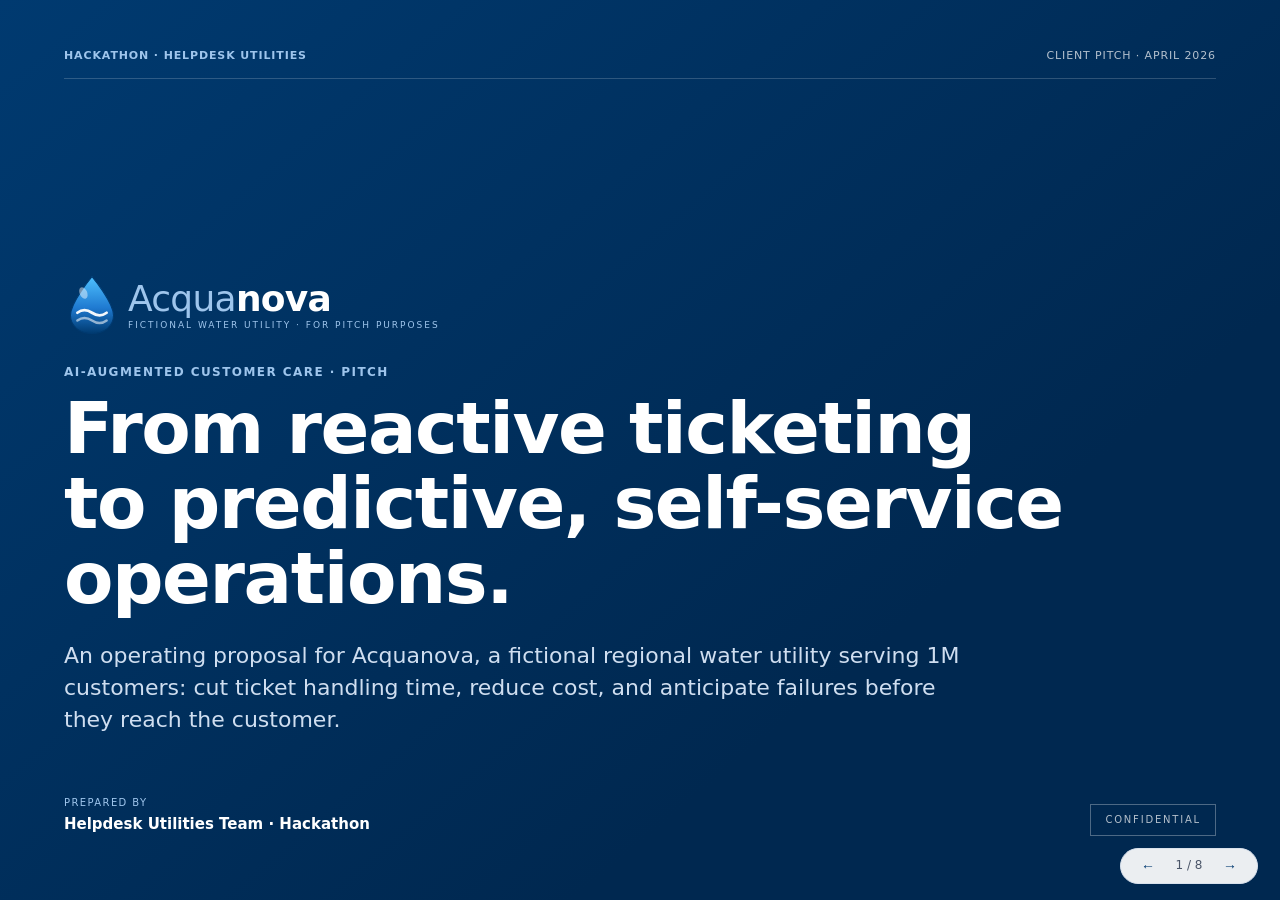
==== pitch.html @ ad04d00c "Add client pitch deck (pitch.html) 8-slide HTML pitch for the AI-augmented customer-care solution. S" ====
<!doctype html>
<html lang="en">
<head>
<meta charset="utf-8" />
<meta name="viewport" content="width=device-width, initial-scale=1" />
<title>AI-Augmented Customer Care · Pitch</title>
<style>
  :root {
    --ink: #0e1a2b;
    --ink-soft: #4a5568;
    --paper: #ffffff;
    --paper-soft: #f5f8fb;
    --rule: #d8e1ec;
    --primary: #003a70;
    --accent: #1f7ad1;
    --accent-soft: #e8f1f8;
    --good: #1a7a4c;
    --good-soft: #e8f5ee;
    --warn: #b8761a;
    --bad: #b03030;
    --bad-soft: #fbecea;
  }

  * { box-sizing: border-box; }

  html, body {
    margin: 0;
    padding: 0;
    background: var(--paper-soft);
    color: var(--ink);
    font-family: "Inter", "Helvetica Neue", "Segoe UI", system-ui, sans-serif;
    font-size: 15px;
    line-height: 1.45;
    -webkit-font-smoothing: antialiased;
    width: 100vw;
    height: 100vh;
    overflow: hidden;
  }

  .deck {
    width: 100vw;
    height: 100vh;
    overflow: hidden;
    position: relative;
  }

  .slide {
    position: absolute;
    inset: 0;
    width: 100vw;
    height: 100vh;
    background: var(--paper);
    padding: 48px 64px 64px;
    display: none;
    flex-direction: column;
    overflow: hidden;
  }
  .slide.active { display: flex; }

  /* Header strip */
  .slide-header {
    display: flex;
    justify-content: space-between;
    align-items: center;
    font-size: 11px;
    letter-spacing: 0.08em;
    text-transform: uppercase;
    color: var(--ink-soft);
    padding-bottom: 14px;
    border-bottom: 1px solid var(--rule);
    margin-bottom: 28px;
    flex-shrink: 0;
    gap: 18px;
  }
  .slide-header .brand {
    font-weight: 600;
    color: var(--primary);
  }
  .slide-header .meta {
    color: var(--ink-soft);
  }
  .slide-header .project-tag {
    font-size: 10px;
    letter-spacing: 0.14em;
    color: var(--accent);
    font-weight: 600;
    text-transform: uppercase;
    flex: 1;
    text-align: center;
  }

  /* Acquanova brand logo (fictional client) */
  .alm-logo {
    display: inline-flex;
    align-items: center;
    gap: 8px;
    text-transform: none;
    letter-spacing: 0;
    line-height: 1;
    white-space: nowrap;
  }
  .alm-mark {
    width: 22px;
    height: 24px;
    flex-shrink: 0;
  }
  .alm-text {
    font-size: 14px;
    font-weight: 700;
    letter-spacing: -0.01em;
    line-height: 1;
  }
  .alm-text .alm-1 {
    color: var(--accent);
    font-weight: 500;
  }
  .alm-text .alm-2 {
    color: var(--primary);
    font-weight: 700;
  }
  .alm-logo.lg .alm-mark { width: 56px; height: 62px; }
  .alm-logo.lg .alm-text { font-size: 36px; letter-spacing: -0.02em; }
  .alm-logo.invert .alm-text .alm-1 { color: #9ec5ec; }
  .alm-logo.invert .alm-text .alm-2 { color: white; }
  .alm-tagline {
    display: block;
    font-size: 9px;
    letter-spacing: 0.22em;
    text-transform: uppercase;
    color: var(--ink-soft);
    font-weight: 500;
    margin-top: 4px;
  }
  .alm-logo.invert .alm-tagline { color: #9ec5ec; }

  /* Typography */
  h1.title-xl {
    font-size: 64px;
    line-height: 1.05;
    margin: 0 0 18px 0;
    color: var(--primary);
    font-weight: 700;
    letter-spacing: -0.015em;
  }
  h2.section {
    font-size: 28px;
    line-height: 1.2;
    margin: 0 0 22px 0;
    color: var(--primary);
    font-weight: 600;
    letter-spacing: -0.005em;
  }
  .eyebrow {
    font-size: 12px;
    letter-spacing: 0.12em;
    text-transform: uppercase;
    color: var(--accent);
    font-weight: 600;
    margin-bottom: 10px;
  }
  .lede {
    font-size: 19px;
    line-height: 1.4;
    color: var(--ink);
    max-width: 1000px;
    font-weight: 400;
  }
  .quiet { color: var(--ink-soft); }
  .strong { font-weight: 600; }

  /* Cover slide */
  .cover {
    background: linear-gradient(140deg, #003a70 0%, #002850 70%);
    color: white;
    justify-content: space-between;
  }
  .cover .slide-header { border-color: rgba(255,255,255,0.18); color: rgba(255,255,255,0.7); }
  .cover .slide-header .brand { color: #9ec5ec; }
  .cover h1 {
    color: white;
    font-size: 72px;
    line-height: 1.04;
    font-weight: 700;
    letter-spacing: -0.02em;
    margin: 0 0 24px 0;
    max-width: 1100px;
  }
  .cover .subtitle {
    font-size: 22px;
    color: #cfdef0;
    max-width: 900px;
    margin-bottom: 60px;
    font-weight: 300;
  }
  .cover-bottom {
    display: flex;
    justify-content: space-between;
    align-items: flex-end;
    color: rgba(255,255,255,0.7);
    font-size: 13px;
  }
  .cover-bottom .stamp {
    border: 1px solid rgba(255,255,255,0.3);
    padding: 8px 14px;
    letter-spacing: 0.18em;
    text-transform: uppercase;
    font-size: 10px;
  }

  /* 3-column layout */
  .grid-3 {
    display: grid;
    grid-template-columns: 1fr 1fr 1fr;
    gap: 24px;
  }
  .force-card {
    border: 1px solid var(--rule);
    border-radius: 6px;
    padding: 20px 20px;
    background: var(--paper);
  }
  .force-card .icon {
    width: 32px;
    height: 32px;
    border-radius: 8px;
    background: var(--accent-soft);
    color: var(--primary);
    display: flex;
    align-items: center;
    justify-content: center;
    font-weight: 700;
    font-size: 16px;
    margin-bottom: 12px;
  }
  .force-card h3 {
    font-size: 16px;
    margin: 0 0 6px 0;
    color: var(--primary);
  }
  .force-card p {
    font-size: 13px;
    color: var(--ink-soft);
    margin: 0;
    line-height: 1.5;
  }

  /* Pareto bars */
  .pareto {
    display: flex;
    flex-direction: column;
    gap: 6px;
  }
  .bar-row {
    display: grid;
    grid-template-columns: 260px 1fr 50px;
    gap: 12px;
    align-items: center;
    font-size: 12.5px;
  }
  .bar-row .label { color: var(--ink); }
  .bar-row .bar-track {
    height: 12px;
    background: var(--accent-soft);
    border-radius: 2px;
    overflow: hidden;
  }
  .bar-row .bar-fill {
    height: 100%;
    background: var(--accent);
    border-radius: 2px;
  }
  .bar-row .pct { text-align: right; color: var(--ink-soft); font-variant-numeric: tabular-nums; }

  .closer {
    margin-top: auto;
    padding-top: 18px;
    border-top: 2px solid var(--accent);
    font-size: 17px;
    color: var(--ink);
    font-style: italic;
  }

  /* Architecture diagram */
  .process-flow {
    width: 100%;
    flex: 1;
    display: flex;
    align-items: center;
    justify-content: center;
    margin: 8px 0 18px;
  }
  .process-flow svg {
    width: 100%;
    height: auto;
    max-height: 460px;
  }

  .legend-strip {
    display: grid;
    grid-template-columns: 1fr 1fr 1fr;
    gap: 16px;
    margin-bottom: 14px;
  }
  .legend-strip .lg {
    border-left: 3px solid var(--accent);
    padding: 6px 14px;
    background: var(--paper-soft);
    border-radius: 0 4px 4px 0;
  }
  .legend-strip .lg .step {
    font-size: 10px;
    letter-spacing: 0.14em;
    text-transform: uppercase;
    color: var(--accent);
    font-weight: 700;
  }
  .legend-strip .lg .name {
    font-size: 14px;
    color: var(--primary);
    font-weight: 600;
  }
  .legend-strip .lg .desc {
    font-size: 11.5px;
    color: var(--ink-soft);
    margin-top: 2px;
    line-height: 1.4;
  }

  .arch-banner {
    margin-top: 20px;
    padding: 14px 22px;
    background: var(--primary);
    color: white;
    border-radius: 6px;
    font-size: 14px;
    display: flex;
    align-items: center;
    gap: 12px;
  }
  .arch-banner .dot {
    width: 8px; height: 8px; border-radius: 50%;
    background: #4ec1ff;
    flex-shrink: 0;
  }

  /* Claude branding */
  .claude-mark {
    width: 22px;
    height: 22px;
    flex-shrink: 0;
    color: #cc785c;
  }
  .claude-header {
    display: inline-flex;
    align-items: center;
    gap: 9px;
    background: rgba(204, 120, 92, 0.10);
    border: 1px solid rgba(204, 120, 92, 0.35);
    padding: 7px 14px 7px 10px;
    border-radius: 100px;
    margin-bottom: 14px;
  }
  .claude-header.invert {
    background: rgba(204, 120, 92, 0.18);
    border-color: rgba(204, 120, 92, 0.55);
  }
  .claude-header .claude-name {
    font-size: 12.5px;
    font-weight: 700;
    letter-spacing: 0;
    text-transform: none;
    color: #2a1d18;
    line-height: 1;
  }
  .claude-header.invert .claude-name { color: #ffe5d8; }
  .claude-header .sep {
    width: 1px;
    height: 12px;
    background: rgba(204, 120, 92, 0.4);
  }
  .claude-header .role {
    font-size: 10px;
    letter-spacing: 0.14em;
    text-transform: uppercase;
    color: #cc785c;
    font-weight: 700;
  }

  /* ============ SLIDE 4 — BUILD & RUNTIME ============ */
  .build-hero {
    display: flex;
    align-items: center;
    justify-content: space-between;
    background: linear-gradient(140deg, #003a70 0%, #1f7ad1 100%);
    border-radius: 8px;
    padding: 18px 28px;
    color: white;
    margin-bottom: 16px;
    box-shadow: 0 6px 18px rgba(0, 58, 112, 0.15);
  }
  .build-hero .stat {
    display: flex;
    align-items: baseline;
    gap: 14px;
  }
  .build-hero .stat .num {
    font-size: 38px;
    font-weight: 700;
    color: white;
    letter-spacing: -0.02em;
    line-height: 1;
  }
  .build-hero .stat .desc {
    font-size: 14px;
    color: #cfdef0;
    line-height: 1.4;
    max-width: 380px;
  }
  .build-hero .pill {
    border: 1px solid rgba(255,255,255,0.35);
    border-radius: 100px;
    padding: 8px 16px;
    font-size: 11px;
    letter-spacing: 0.14em;
    text-transform: uppercase;
    color: #cfdef0;
    font-weight: 600;
  }

  .build-cols {
    display: grid;
    grid-template-columns: 1fr 1fr;
    gap: 18px;
    flex: 1;
  }
  .build-col {
    border: 1px solid var(--rule);
    border-radius: 8px;
    padding: 22px 24px;
    background: var(--paper);
    display: flex;
    flex-direction: column;
  }
  .build-col.dev {
    background: var(--accent-soft);
    border-color: var(--accent);
  }
  .build-col.runtime {
    background: var(--primary);
    border-color: var(--primary);
    color: white;
  }
  .build-col .col-eyebrow {
    font-size: 10px;
    letter-spacing: 0.14em;
    text-transform: uppercase;
    color: var(--accent);
    font-weight: 700;
    margin-bottom: 4px;
  }
  .build-col.runtime .col-eyebrow { color: #9ec5ec; }
  .build-col h3 {
    font-size: 22px;
    margin: 0 0 4px 0;
    color: var(--primary);
    line-height: 1.2;
  }
  .build-col.runtime h3 { color: white; }
  .build-col .sub {
    font-size: 13px;
    color: var(--ink-soft);
    margin-bottom: 16px;
    font-style: italic;
  }
  .build-col.runtime .sub { color: #9ec5ec; }
  /* Graphical feature list */
  .feature-list {
    display: flex;
    flex-direction: column;
    gap: 10px;
    margin-bottom: 14px;
  }
  .feature-row {
    display: grid;
    grid-template-columns: 36px 1fr;
    gap: 12px;
    align-items: flex-start;
    padding: 10px 12px;
    background: rgba(255,255,255,0.65);
    border-radius: 6px;
    border: 1px solid var(--rule);
    transition: transform 0.15s ease;
  }
  .build-col.runtime .feature-row {
    background: rgba(255,255,255,0.06);
    border-color: rgba(255,255,255,0.12);
  }
  .feat-num {
    width: 28px;
    height: 28px;
    border-radius: 6px;
    background: var(--accent);
    color: white;
    display: flex;
    align-items: center;
    justify-content: center;
    font-size: 11px;
    font-weight: 700;
    font-variant-numeric: tabular-nums;
    flex-shrink: 0;
    letter-spacing: 0;
  }
  .build-col.runtime .feat-num {
    background: rgba(78, 193, 255, 0.25);
    color: #ffffff;
    border: 1px solid rgba(78, 193, 255, 0.55);
  }
  .build-col.dev .feat-num.claude {
    background: #cc785c;
  }
  .feat-content { display: flex; flex-direction: column; gap: 2px; }
  .feat-title {
    font-size: 13px;
    font-weight: 700;
    color: var(--primary);
    line-height: 1.3;
  }
  .build-col.runtime .feat-title { color: white; }
  .feat-desc {
    font-size: 11.5px;
    color: var(--ink-soft);
    line-height: 1.45;
  }
  .build-col.runtime .feat-desc { color: #cfdef0; }

  .build-col .stamp-row {
    margin-top: auto;
    padding-top: 14px;
    border-top: 1px solid var(--rule);
    display: flex;
    flex-wrap: wrap;
    gap: 6px;
  }
  .build-col.runtime .stamp-row { border-top-color: rgba(255,255,255,0.2); }
  .build-col .chip {
    font-size: 10.5px;
    letter-spacing: 0.04em;
    background: white;
    border: 1px solid var(--rule);
    color: var(--primary);
    padding: 4px 10px;
    border-radius: 100px;
    font-weight: 600;
  }
  .build-col.runtime .chip {
    background: rgba(255,255,255,0.12);
    border-color: rgba(255,255,255,0.25);
    color: white;
  }

  /* ============ SLIDE 5 — TIME COMPARE (NEW VISUAL) ============ */
  .ticket-quote {
    background: var(--accent-soft);
    border-left: 3px solid var(--accent);
    padding: 12px 16px;
    border-radius: 0 4px 4px 0;
    font-size: 13px;
    color: var(--ink);
    margin-bottom: 18px;
    font-style: italic;
  }
  .ticket-quote .src {
    display: block;
    margin-top: 4px;
    font-style: normal;
    font-size: 10px;
    color: var(--ink-soft);
    letter-spacing: 0.06em;
    text-transform: uppercase;
  }

  .time-hero {
    display: grid;
    grid-template-columns: 1fr 280px;
    gap: 36px;
    align-items: center;
    flex: 1;
  }

  .time-bars {
    display: flex;
    flex-direction: column;
    gap: 22px;
  }

  .time-row {
    display: flex;
    flex-direction: column;
    gap: 8px;
  }
  .time-row .row-head {
    display: flex;
    justify-content: space-between;
    align-items: baseline;
  }
  .time-row .label {
    font-size: 12px;
    letter-spacing: 0.14em;
    text-transform: uppercase;
    font-weight: 700;
  }
  .time-row.before .label { color: var(--bad); }
  .time-row.after .label { color: var(--good); }
  .time-row .duration {
    font-size: 32px;
    font-weight: 700;
    font-variant-numeric: tabular-nums;
    color: var(--ink);
    letter-spacing: -0.01em;
  }
  .time-row.before .duration { color: var(--bad); }
  .time-row.after .duration { color: var(--good); }
  .time-row .duration .unit {
    font-size: 18px;
    color: var(--ink-soft);
    font-weight: 500;
  }

  .time-bar {
    height: 28px;
    border-radius: 4px;
    position: relative;
    background: var(--paper-soft);
    border: 1px solid var(--rule);
    overflow: hidden;
  }
  .time-bar .fill {
    height: 100%;
    border-radius: 3px;
    display: flex;
    align-items: center;
    padding: 0 12px;
    font-size: 11px;
    color: white;
    font-weight: 600;
    letter-spacing: 0.06em;
    text-transform: uppercase;
  }
  .time-row.before .time-bar .fill {
    background: linear-gradient(90deg, #c44747 0%, #a13838 100%);
    width: 100%;
  }
  .time-row.after .time-bar .fill {
    background: linear-gradient(90deg, #2a8f5c 0%, #1a7a4c 100%);
    width: 0.7%;
    min-width: 8px;
  }

  .time-detail {
    font-size: 12.5px;
    color: var(--ink-soft);
    line-height: 1.5;
  }
  .time-detail .channel {
    color: var(--primary);
    font-weight: 600;
    margin-right: 6px;
  }

  .saving-callout {
    background: linear-gradient(140deg, #003a70 0%, #1f7ad1 100%);
    color: white;
    border-radius: 8px;
    padding: 32px 28px;
    text-align: center;
    box-shadow: 0 8px 24px rgba(0, 58, 112, 0.18);
  }
  .saving-callout .label {
    font-size: 11px;
    letter-spacing: 0.14em;
    text-transform: uppercase;
    color: #9ec5ec;
    margin-bottom: 12px;
    font-weight: 600;
  }
  .saving-callout .pct {
    font-size: 84px;
    line-height: 1;
    font-weight: 700;
    letter-spacing: -0.03em;
    margin-bottom: 4px;
  }
  .saving-callout .desc {
    font-size: 15px;
    color: #cfdef0;
    margin: 14px 0 0 0;
    line-height: 1.45;
  }
  .saving-callout .strong-line {
    display: block;
    margin-top: 8px;
    font-weight: 600;
    color: white;
    font-size: 16px;
  }

  .complex-note {
    margin-top: 18px;
    background: var(--paper-soft);
    border: 1px solid var(--rule);
    border-radius: 6px;
    padding: 12px 18px;
    font-size: 13px;
    color: var(--ink);
  }
  .complex-note strong { color: var(--primary); }

  /* Impact table */
  .kpi-table {
    width: 100%;
    border-collapse: collapse;
    font-size: 14px;
    margin-bottom: 18px;
  }
  .kpi-table th, .kpi-table td {
    padding: 11px 16px;
    text-align: left;
    border-bottom: 1px solid var(--rule);
  }
  .kpi-table th {
    font-size: 11px;
    text-transform: uppercase;
    letter-spacing: 0.1em;
    color: var(--ink-soft);
    font-weight: 600;
    background: var(--paper-soft);
  }
  .kpi-table td.num { font-variant-numeric: tabular-nums; text-align: right; }
  .kpi-table tr.total td {
    background: var(--accent-soft);
    font-weight: 700;
    color: var(--primary);
    border-top: 2px solid var(--accent);
    border-bottom: none;
    font-size: 15px;
  }
  .delta-good { color: var(--good); font-weight: 600; }

  .scenarios {
    display: grid;
    grid-template-columns: 1fr 1fr 1fr;
    gap: 14px;
  }
  .scen-card {
    border: 1px solid var(--rule);
    border-radius: 6px;
    padding: 16px 18px;
    background: var(--paper);
  }
  .scen-card.central {
    border-color: var(--accent);
    border-width: 2px;
    background: var(--accent-soft);
  }
  .scen-card .label {
    font-size: 10px;
    letter-spacing: 0.12em;
    text-transform: uppercase;
    color: var(--ink-soft);
    margin-bottom: 4px;
  }
  .scen-card.central .label { color: var(--accent); font-weight: 700; }
  .scen-card .amount {
    font-size: 24px;
    font-weight: 700;
    color: var(--primary);
    font-variant-numeric: tabular-nums;
  }
  .scen-card .detail {
    font-size: 11.5px;
    color: var(--ink-soft);
    margin-top: 4px;
    line-height: 1.4;
  }

  .footnote {
    font-size: 11px;
    color: var(--ink-soft);
    line-height: 1.5;
    margin-top: 14px;
  }

  /* Roadmap */
  .roadmap {
    display: grid;
    grid-template-columns: repeat(4, 1fr);
    gap: 0;
    margin-bottom: 22px;
    border: 1px solid var(--rule);
    border-radius: 6px;
    overflow: hidden;
  }
  .phase {
    padding: 18px 18px;
    border-right: 1px solid var(--rule);
    background: var(--paper);
    position: relative;
  }
  .phase:last-child { border-right: none; }
  .phase .num {
    width: 26px; height: 26px;
    border-radius: 50%;
    background: var(--primary);
    color: white;
    display: flex;
    align-items: center;
    justify-content: center;
    font-weight: 700;
    font-size: 12px;
    margin-bottom: 10px;
  }
  .phase h4 {
    margin: 0 0 4px 0;
    font-size: 14px;
    color: var(--primary);
  }
  .phase .dur {
    font-size: 10px;
    color: var(--accent);
    font-weight: 600;
    letter-spacing: 0.06em;
    text-transform: uppercase;
    margin-bottom: 8px;
  }
  .phase p {
    margin: 0;
    font-size: 12px;
    color: var(--ink-soft);
    line-height: 1.5;
  }
  .phase.gate::after {
    content: "GO / NO-GO";
    position: absolute;
    top: 18px; right: -1px;
    background: var(--warn);
    color: white;
    font-size: 8px;
    font-weight: 700;
    letter-spacing: 0.1em;
    padding: 3px 7px;
    border-radius: 0 0 0 4px;
  }

  .risks {
    display: grid;
    grid-template-columns: repeat(4, 1fr);
    gap: 12px;
  }
  .risk {
    border-left: 3px solid var(--accent);
    padding: 10px 14px;
    background: var(--paper-soft);
    border-radius: 0 4px 4px 0;
  }
  .risk h4 {
    margin: 0 0 4px 0;
    font-size: 12px;
    color: var(--primary);
    text-transform: uppercase;
    letter-spacing: 0.06em;
  }
  .risk p {
    margin: 0;
    font-size: 12px;
    color: var(--ink-soft);
    line-height: 1.45;
  }

  /* Final ask */
  .ask-grid {
    display: grid;
    grid-template-columns: 1fr 1fr 1fr;
    gap: 20px;
    flex: 1;
  }
  .ask-card {
    border: 1px solid var(--rule);
    border-radius: 8px;
    padding: 24px;
    background: var(--paper);
    display: flex;
    flex-direction: column;
  }
  .ask-card.cta {
    background: var(--primary);
    color: white;
    border: none;
  }
  .ask-card .label {
    font-size: 10px;
    letter-spacing: 0.14em;
    text-transform: uppercase;
    color: var(--accent);
    font-weight: 700;
    margin-bottom: 10px;
  }
  .ask-card.cta .label { color: #9ec5ec; }
  .ask-card h3 {
    font-size: 19px;
    margin: 0 0 14px 0;
    color: var(--primary);
    line-height: 1.25;
  }
  .ask-card.cta h3 { color: white; }
  .ask-card ul {
    margin: 0;
    padding-left: 18px;
    font-size: 13px;
    color: var(--ink-soft);
    line-height: 1.6;
  }
  .ask-card.cta ul { color: #cfdef0; }
  .ask-card .footer-line {
    margin-top: auto;
    padding-top: 14px;
    font-size: 12px;
    color: var(--ink-soft);
  }
  .ask-card.cta .footer-line { color: #9ec5ec; border-top: 1px solid rgba(255,255,255,0.2); }

  /* Navigation */
  .nav {
    position: fixed;
    bottom: 16px;
    right: 22px;
    display: flex;
    gap: 8px;
    align-items: center;
    background: rgba(255,255,255,0.92);
    border: 1px solid var(--rule);
    border-radius: 100px;
    padding: 5px 12px;
    font-size: 12px;
    color: var(--ink-soft);
    z-index: 50;
    backdrop-filter: blur(8px);
  }
  .nav button {
    border: none;
    background: transparent;
    cursor: pointer;
    padding: 4px 8px;
    color: var(--primary);
    font-size: 14px;
    font-weight: 600;
  }
  .nav button:hover { color: var(--accent); }
  .nav .pos {
    font-variant-numeric: tabular-nums;
    min-width: 36px;
    text-align: center;
  }

  /* ============ RESPONSIVE ============ */
  @media (max-width: 1200px) {
    .slide { padding: 36px 48px 56px; }
    h1.title-xl { font-size: 56px; }
    .cover h1 { font-size: 60px; }
    .cover .subtitle { font-size: 20px; margin-bottom: 40px; }
    h2.section { font-size: 24px; }
    .lede { font-size: 17px; }
    .saving-callout .pct { font-size: 64px; }
    .alm-logo.lg .alm-mark { width: 48px; height: 54px; }
    .alm-logo.lg .alm-text { font-size: 28px; }
  }

  @media (max-width: 1024px) {
    html, body { height: auto; min-height: 100vh; overflow-y: auto; overflow-x: hidden; }
    .deck { height: auto; min-height: 100vh; overflow: visible; }
    .slide {
      position: relative;
      inset: auto;
      height: auto;
      min-height: 100vh;
      display: none;
      page-break-after: always;
    }
    .slide.active { display: flex; }
    .slide-header { font-size: 10px; gap: 10px; flex-wrap: wrap; }
    .slide-header .project-tag { flex: 1 0 100%; text-align: left; order: 3; padding-top: 4px; }
    .build-cols { grid-template-columns: 1fr; gap: 14px; }
    .grid-3 { grid-template-columns: 1fr 1fr; }
    .ask-grid { grid-template-columns: 1fr 1fr; }
    .roadmap { grid-template-columns: 1fr 1fr; }
    .risks { grid-template-columns: 1fr 1fr; }
    .arch-banner { flex-direction: row; }
    .time-hero { grid-template-columns: 1fr; gap: 20px; }
    .saving-callout { padding: 22px 20px; }
    .saving-callout .pct { font-size: 56px; }
    .ba-grid { grid-template-columns: 1fr; }
    .build-hero { flex-direction: column; align-items: flex-start; gap: 12px; }
    .scenarios { grid-template-columns: 1fr; gap: 10px; }
    .nav { bottom: 12px; right: 12px; padding: 4px 10px; }
  }

  @media (max-width: 720px) {
    .slide { padding: 24px 20px 40px; }
    body { font-size: 14px; }
    h1.title-xl { font-size: 38px; }
    .cover h1 { font-size: 40px; line-height: 1.08; }
    .cover .subtitle { font-size: 17px; }
    h2.section { font-size: 20px; line-height: 1.25; }
    .lede { font-size: 15px; }
    .grid-3 { grid-template-columns: 1fr; }
    .ask-grid { grid-template-columns: 1fr; }
    .roadmap { grid-template-columns: 1fr; }
    .risks { grid-template-columns: 1fr; }
    .kpi-table { font-size: 12px; }
    .kpi-table th, .kpi-table td { padding: 8px 10px; }
    .build-cols { grid-template-columns: 1fr; }
    .stamp-row { gap: 5px; }
    .chip { font-size: 9.5px; padding: 3px 8px; }
    .alm-logo.lg .alm-mark { width: 40px; height: 44px; }
    .alm-logo.lg .alm-text { font-size: 22px; }
    .alm-tagline { font-size: 8px; }
    .saving-callout .pct { font-size: 44px; }
    .pareto .bar-row { grid-template-columns: 1fr; gap: 4px; font-size: 11.5px; }
    .pareto .bar-row .pct { text-align: left; }
    .footnote, .quiet { font-size: 10.5px; }
    .closer { font-size: 14px; }
    .slide-header { font-size: 9.5px; padding-bottom: 10px; margin-bottom: 18px; }
    .slide-header .project-tag { font-size: 9px; }
    .nav { bottom: 8px; right: 8px; padding: 3px 8px; font-size: 11px; }
    .nav button { padding: 3px 6px; font-size: 12px; }
  }

  /* Print */
  @media print {
    @page { size: 1280px 800px; margin: 0; }
    html, body { background: white; height: auto; overflow: visible; }
    .deck { height: auto; overflow: visible; }
    .slide {
      display: flex !important;
      position: relative;
      page-break-after: always;
      width: 1280px;
      height: 800px;
    }
    .nav { display: none; }
  }
</style>
</head>
<body>

<!-- Acquanova fictional brand mark (referenced via <use href="#alm-drop"/>) -->
<svg width="0" height="0" style="position:absolute" aria-hidden="true">
  <defs>
    <linearGradient id="almGrad" x1="0" y1="0" x2="0" y2="1">
      <stop offset="0%" stop-color="#4ec1ff"/>
      <stop offset="55%" stop-color="#1f7ad1"/>
      <stop offset="100%" stop-color="#003a70"/>
    </linearGradient>
  </defs>
  <symbol id="claude-mark" viewBox="0 0 32 32">
    <path d="M 16 1 C 16 9, 23 16, 31 16 C 23 16, 16 23, 16 31 C 16 23, 9 16, 1 16 C 9 16, 16 9, 16 1 Z"
          fill="#cc785c"/>
  </symbol>
  <symbol id="alm-drop" viewBox="0 0 32 36">
    <path d="M16 1.5 C 16 1.5, 3.5 16.5, 3.5 24 C 3.5 30.5, 9 34.5, 16 34.5 C 23 34.5, 28.5 30.5, 28.5 24 C 28.5 16.5, 16 1.5, 16 1.5 Z"
          fill="url(#almGrad)" stroke="#003a70" stroke-width="0.6"/>
    <!-- inner waves -->
    <path d="M 7.5 22.5 Q 11.5 19.5, 16 22.5 T 24.5 22.5"
          fill="none" stroke="#ffffff" stroke-width="1.6" stroke-linecap="round" opacity="0.95"/>
    <path d="M 7.5 27 Q 11.5 24, 16 27 T 24.5 27"
          fill="none" stroke="#ffffff" stroke-width="1.4" stroke-linecap="round" opacity="0.55"/>
    <!-- highlight -->
    <ellipse cx="11" cy="11" rx="2.2" ry="3.5" fill="#ffffff" opacity="0.45" transform="rotate(-25 11 11)"/>
  </symbol>
</svg>

<div class="deck" id="deck">

  <!-- =================== SLIDE 1 — COVER =================== -->
  <section class="slide cover active" data-slide="1">
    <div class="slide-header">
      <span class="brand">Hackathon · Helpdesk Utilities</span>
      <span>Client Pitch · April 2026</span>
    </div>

    <div style="margin-top: auto;">
      <div class="alm-logo lg invert" style="margin-bottom: 28px;">
        <svg class="alm-mark"><use href="#alm-drop"/></svg>
        <span class="alm-text">
          <span class="alm-1">Acqua</span><span class="alm-2">nova</span>
          <span class="alm-tagline">Fictional water utility · for pitch purposes</span>
        </span>
      </div>
      <div class="eyebrow" style="color: #9ec5ec;">AI-Augmented Customer Care · Pitch</div>
      <h1>From reactive ticketing<br/>to predictive, self-service operations.</h1>
      <p class="subtitle">
        An operating proposal for Acquanova, a fictional regional water utility serving 1M customers:
        cut ticket handling time, reduce cost, and anticipate failures before they reach the customer.
      </p>
    </div>

    <div class="cover-bottom">
      <div>
        <div style="font-size:10px; letter-spacing:0.14em; text-transform:uppercase; color:#9ec5ec; margin-bottom:4px;">Prepared by</div>
        <div style="font-size:15px; color:white; font-weight:600;">Helpdesk Utilities Team · Hackathon</div>
      </div>
      <div class="stamp">Confidential</div>
    </div>
  </section>

  <!-- =================== SLIDE 2 — WHY NOW =================== -->
  <section class="slide" data-slide="2">
    <div class="slide-header">
      <span class="brand"><span class="alm-logo"><svg class="alm-mark"><use href="#alm-drop"/></svg><span class="alm-text"><span class="alm-1">Acqua</span><span class="alm-2">nova</span></span></span></span><span class="project-tag">AI-Augmented Customer Care</span>
      <span>02 · Why now</span>
    </div>

    <div class="eyebrow">The context</div>
    <h2 class="section">One million customers, regulated SLAs, rising cost.<br/>Your ticketing system is the bottleneck.</h2>

    <div class="grid-3">
      <div class="force-card">
        <div class="icon">V</div>
        <h3>Volume</h3>
        <p>~150,000 contacts per year across complaints, billing inquiries, provider switches and meter readings. Growing as digital channels expand.</p>
      </div>
      <div class="force-card">
        <div class="icon">R</div>
        <h3>Regulation</h3>
        <p>ARERA RQTI sets strict deadlines for complaint handling. Missed SLAs trigger automatic indemnities and fines.</p>
      </div>
      <div class="force-card">
        <div class="icon">€</div>
        <h3>Cost</h3>
        <p>Every euro of operating cost ends up in the tariff or the public deficit. Limited margin for inefficiency, but mandatory to chase it.</p>
      </div>
    </div>

    <div style="margin-top: 28px;">
      <div class="eyebrow">Top complaint categories — 1,000 historical tickets</div>
      <div class="pareto">
        <div class="bar-row">
          <div class="label">Provider switch — errors</div>
          <div class="bar-track"><div class="bar-fill" style="width: 100%;"></div></div>
          <div class="pct">12.4%</div>
        </div>
        <div class="bar-row">
          <div class="label">Wrong amount — overcharge</div>
          <div class="bar-track"><div class="bar-fill" style="width: 96.8%;"></div></div>
          <div class="pct">12.0%</div>
        </div>
        <div class="bar-row">
          <div class="label">Account transfer — errors</div>
          <div class="bar-track"><div class="bar-fill" style="width: 87.9%;"></div></div>
          <div class="pct">10.9%</div>
        </div>
        <div class="bar-row">
          <div class="label">Meter reading errors</div>
          <div class="bar-track"><div class="bar-fill" style="width: 62.9%;"></div></div>
          <div class="pct">7.8%</div>
        </div>
        <div class="bar-row">
          <div class="label">Invoice sent to wrong address</div>
          <div class="bar-track"><div class="bar-fill" style="width: 60.5%;"></div></div>
          <div class="pct">7.5%</div>
        </div>
      </div>
      <div class="quiet" style="font-size:12px; margin-top:8px;">Top 5 categories ≈ 51% of tickets · 14 categories cover the entire backlog.</div>
    </div>

    <div class="closer">
      Today every ticket is handled as if it were the first. It shouldn't be.
    </div>
  </section>

  <!-- =================== SLIDE 3 — SOLUTION =================== -->
  <section class="slide" data-slide="3">
    <div class="slide-header">
      <span class="brand"><span class="alm-logo"><svg class="alm-mark"><use href="#alm-drop"/></svg><span class="alm-text"><span class="alm-1">Acqua</span><span class="alm-2">nova</span></span></span></span><span class="project-tag">AI-Augmented Customer Care</span>
      <span>03 · The solution</span>
    </div>

    <div class="eyebrow">The architecture</div>
    <h2 class="section">Two agentic layers and a predictive brain.<br/>One knowledge base, three points of value.</h2>

    <div class="process-flow">
      <svg viewBox="0 0 1180 280" xmlns="http://www.w3.org/2000/svg" role="img" aria-label="Process diagram">
        <defs>
          <marker id="arrG" viewBox="0 0 10 10" refX="9" refY="5" markerWidth="7" markerHeight="7" orient="auto-start-reverse">
            <path d="M 0 0 L 10 5 L 0 10 z" fill="#4a5568"/>
          </marker>
          <marker id="arrB" viewBox="0 0 10 10" refX="9" refY="5" markerWidth="7" markerHeight="7" orient="auto-start-reverse">
            <path d="M 0 0 L 10 5 L 0 10 z" fill="#1f7ad1"/>
          </marker>
          <marker id="arrGr" viewBox="0 0 10 10" refX="9" refY="5" markerWidth="7" markerHeight="7" orient="auto-start-reverse">
            <path d="M 0 0 L 10 5 L 0 10 z" fill="#1a7a4c"/>
          </marker>
        </defs>

        <!-- Customer -->
        <g>
          <rect x="20" y="100" width="110" height="56" rx="6" fill="#ffffff" stroke="#d8e1ec" stroke-width="1.5"/>
          <circle cx="48" cy="128" r="9" fill="none" stroke="#003a70" stroke-width="1.6"/>
          <path d="M 36 144 Q 48 134 60 144" fill="none" stroke="#003a70" stroke-width="1.6"/>
          <text x="105" y="125" text-anchor="end" fill="#0e1a2b" font-size="13" font-weight="600" font-family="Inter, sans-serif">Customer</text>
          <text x="105" y="142" text-anchor="end" fill="#4a5568" font-size="10" font-family="Inter, sans-serif">1M base</text>
        </g>
        <line x1="132" y1="128" x2="162" y2="128" stroke="#4a5568" stroke-width="1.5" marker-end="url(#arrG)"/>

        <!-- Channels -->
        <g>
          <rect x="165" y="100" width="150" height="56" rx="6" fill="#ffffff" stroke="#d8e1ec" stroke-width="1.5"/>
          <text x="240" y="118" text-anchor="middle" fill="#1f7ad1" font-size="9" letter-spacing="2" font-weight="700" font-family="Inter, sans-serif">CHANNELS</text>
          <text x="240" y="138" text-anchor="middle" fill="#0e1a2b" font-size="11" font-weight="500" font-family="Inter, sans-serif">Web · App · Phone</text>
          <text x="240" y="151" text-anchor="middle" fill="#4a5568" font-size="10" font-family="Inter, sans-serif">WhatsApp · Email</text>
        </g>
        <line x1="317" y1="128" x2="347" y2="128" stroke="#4a5568" stroke-width="1.5" marker-end="url(#arrG)"/>

        <!-- AI Bot -->
        <g>
          <rect x="350" y="84" width="150" height="88" rx="8" fill="#003a70" stroke="#003a70"/>
          <text x="425" y="108" text-anchor="middle" fill="#9ec5ec" font-size="9" letter-spacing="2" font-weight="700" font-family="Inter, sans-serif">LAYER 1</text>
          <text x="425" y="134" text-anchor="middle" fill="#ffffff" font-size="18" font-weight="700" font-family="Inter, sans-serif">AI Chatbot</text>
          <text x="425" y="156" text-anchor="middle" fill="#cfdef0" font-size="11" font-family="Inter, sans-serif">classify · retrieve · resolve</text>
        </g>

        <!-- Top branch: resolved -->
        <path d="M 502 100 L 530 100 L 530 50 L 580 50" fill="none" stroke="#1a7a4c" stroke-width="1.8" marker-end="url(#arrGr)"/>
        <g>
          <rect x="582" y="28" width="220" height="44" rx="22" fill="#e8f5ee" stroke="#1a7a4c" stroke-width="1.8"/>
          <text x="610" y="56" fill="#1a7a4c" font-size="16" font-weight="700" font-family="Inter, sans-serif">✓</text>
          <text x="630" y="56" fill="#1a7a4c" font-size="13" font-weight="700" font-family="Inter, sans-serif">RESOLVED · ~30% of cases</text>
        </g>

        <!-- Bottom branch: to operator -->
        <path d="M 502 156 L 530 156 L 530 200 L 562 200" fill="none" stroke="#1f7ad1" stroke-width="1.8" marker-end="url(#arrB)"/>
        <text x="540" y="183" fill="#4a5568" font-size="10" font-style="italic" font-family="Inter, sans-serif">~70% need human</text>

        <!-- Operator + Co-pilot -->
        <g>
          <rect x="565" y="172" width="240" height="56" rx="8" fill="#e8f1f8" stroke="#1f7ad1" stroke-width="2"/>
          <text x="685" y="190" text-anchor="middle" fill="#1f7ad1" font-size="9" letter-spacing="2" font-weight="700" font-family="Inter, sans-serif">LAYER 2</text>
          <text x="685" y="210" text-anchor="middle" fill="#003a70" font-size="15" font-weight="700" font-family="Inter, sans-serif">Operator + Co-pilot</text>
          <text x="685" y="223" text-anchor="middle" fill="#4a5568" font-size="10" font-family="Inter, sans-serif">human-in-the-loop, AI assisted</text>
        </g>

        <!-- Arrow Operator → Back-office -->
        <line x1="807" y1="200" x2="838" y2="200" stroke="#4a5568" stroke-width="1.5" marker-end="url(#arrG)"/>

        <!-- Back-office -->
        <g>
          <rect x="840" y="172" width="140" height="56" rx="6" fill="#ffffff" stroke="#d8e1ec" stroke-width="1.5"/>
          <text x="910" y="195" text-anchor="middle" fill="#1f7ad1" font-size="9" letter-spacing="2" font-weight="700" font-family="Inter, sans-serif">EXECUTION</text>
          <text x="910" y="213" text-anchor="middle" fill="#0e1a2b" font-size="13" font-weight="600" font-family="Inter, sans-serif">Back-office systems</text>
        </g>

        <!-- Predictive Engine -->
        <g>
          <rect x="1000" y="84" width="160" height="88" rx="8" fill="#1f7ad1" stroke="#1f7ad1"/>
          <text x="1080" y="108" text-anchor="middle" fill="#cfdef0" font-size="9" letter-spacing="2" font-weight="700" font-family="Inter, sans-serif">LAYER 3</text>
          <text x="1080" y="134" text-anchor="middle" fill="#ffffff" font-size="16" font-weight="700" font-family="Inter, sans-serif">Predictive Engine</text>
          <text x="1080" y="156" text-anchor="middle" fill="#cfdef0" font-size="10" font-family="Inter, sans-serif">forecasts · root causes</text>
        </g>

        <!-- Knowledge Base bar -->
        <g>
          <rect x="20" y="240" width="1140" height="32" rx="4" fill="#003a70"/>
          <text x="40" y="261" fill="#9ec5ec" font-size="10" letter-spacing="2" font-weight="700" font-family="Inter, sans-serif">KNOWLEDGE BASE</text>
          <text x="200" y="261" fill="#ffffff" font-size="12" font-family="Inter, sans-serif">Every closed ticket trains the system. Knowledge stays the client's asset.</text>
        </g>

        <!-- Dashed feedback lines from KB to Bot, Operator, Predictive Engine -->
        <line x1="425" y1="240" x2="425" y2="172" stroke="#1f7ad1" stroke-dasharray="3,3" stroke-width="1.4" marker-end="url(#arrB)"/>
        <line x1="685" y1="240" x2="685" y2="228" stroke="#1f7ad1" stroke-dasharray="3,3" stroke-width="1.4" marker-end="url(#arrB)"/>
        <line x1="1080" y1="240" x2="1080" y2="172" stroke="#1f7ad1" stroke-dasharray="3,3" stroke-width="1.4" marker-end="url(#arrB)"/>

        <!-- Predictive output (informs upstream process) -->
        <path d="M 1000 110 L 980 110 L 980 50 L 810 50" fill="none" stroke="#1f7ad1" stroke-dasharray="3,3" stroke-width="1.4" marker-end="url(#arrB)"/>
        <text x="900" y="42" text-anchor="middle" fill="#1f7ad1" font-size="9" font-style="italic" font-family="Inter, sans-serif">prevention insights</text>
      </svg>
    </div>

    <div class="arch-banner">
      <span class="dot"></span>
      <span><strong>One knowledge base feeds all three layers.</strong> Every closed ticket trains the system. The accumulated knowledge stays your asset, not the vendor's.</span>
    </div>
  </section>

  <!-- =================== SLIDE 4 — BUILD & RUNTIME =================== -->
  <section class="slide" data-slide="4">
    <div class="slide-header">
      <span class="brand"><span class="alm-logo"><svg class="alm-mark"><use href="#alm-drop"/></svg><span class="alm-text"><span class="alm-1">Acqua</span><span class="alm-2">nova</span></span></span></span><span class="project-tag">AI-Augmented Customer Care</span>
      <span>04 · How we built it</span>
    </div>

    <div class="eyebrow">Agentic dev meets agentic runtime</div>
    <h2 class="section">Same model family on both sides of the table.<br/>Faster to build · safer to operate.</h2>

    <div class="build-hero">
      <div class="stat">
        <span class="num">&lt; 1 day</span>
        <span class="desc">From blank repo to working MVP: backend, database, 3 specialist agents, 20 tools, frontend, eval harness, and this deck. Built by 2 people on 2 PCs.</span>
      </div>
      <div class="pill">Hackathon · 1 sprint</div>
    </div>

    <div class="build-cols">

      <div class="build-col dev">
        <div class="col-eyebrow">How we built it · from the team README</div>
        <div class="claude-header">
          <svg class="claude-mark"><use href="#claude-mark"/></svg>
          <span class="claude-name">Claude Code</span>
          <span class="sep"></span>
          <span class="role">Dev Partner</span>
        </div>
        <h3>How Claude Code accelerated the work.</h3>

        <div class="feature-list">
          <div class="feature-row">
            <div class="feat-num claude">01</div>
            <div class="feat-content">
              <div class="feat-title">Generated the entire scaffold</div>
              <div class="feat-desc">FastAPI, SQLite schema, seed data — produced from a single design discussion</div>
            </div>
          </div>
          <div class="feature-row">
            <div class="feat-num claude">02</div>
            <div class="feat-content">
              <div class="feat-title">Spawned subagents in parallel</div>
              <div class="feat-desc">Frontend, eval set, presentation shipped concurrently — avoiding merge collisions on a 2-PC repo</div>
            </div>
          </div>
          <div class="feature-row">
            <div class="feat-num claude">03</div>
            <div class="feat-content">
              <div class="feat-title">Researched the Claude Agent SDK</div>
              <div class="feat-desc">Python API: imports, tool / permission / structured-output patterns → working coordinator + specialist loop</div>
            </div>
          </div>
          <div class="feature-row">
            <div class="feat-num claude">04</div>
            <div class="feat-content">
              <div class="feat-title">Drafted the adversarial eval cases</div>
              <div class="feat-desc">Prompt injection, false confidence, role-play, override — without manual brainstorming</div>
            </div>
          </div>
        </div>

        <div class="stamp-row">
          <span class="chip">Python 3.11+</span>
          <span class="chip">FastAPI</span>
          <span class="chip">SQLite</span>
          <span class="chip">Vanilla JS</span>
          <span class="chip" style="background:#cc785c;color:#fff;border-color:#cc785c;">Claude Code · 2 PCs</span>
        </div>
      </div>

      <div class="build-col runtime">
        <div class="col-eyebrow">What runs in production</div>
        <div class="claude-header invert">
          <svg class="claude-mark"><use href="#claude-mark"/></svg>
          <span class="claude-name">Claude Agent SDK</span>
          <span class="sep"></span>
          <span class="role">Runtime</span>
        </div>
        <h3>Coordinator + specialists, governed by code.</h3>

        <div class="feature-list">
          <div class="feature-row">
            <div class="feat-num">01</div>
            <div class="feat-content">
              <div class="feat-title">1 Coordinator agent</div>
              <div class="feat-desc">Claude Sonnet 4.6 — classifies, routes, validates, escalates</div>
            </div>
          </div>
          <div class="feature-row">
            <div class="feat-num">02</div>
            <div class="feat-content">
              <div class="feat-title">3 Specialist subagents</div>
              <div class="feat-desc">Billing · Switching · Chatbot — narrow context, 4–5 dedicated tools each</div>
            </div>
          </div>
          <div class="feature-row">
            <div class="feat-num">03</div>
            <div class="feat-content">
              <div class="feat-title">20 MCP tools on SQLite</div>
              <div class="feat-desc">Every action audit-logged for ARERA / GDPR compliance</div>
            </div>
          </div>
          <div class="feature-row">
            <div class="feat-num">04</div>
            <div class="feat-content">
              <div class="feat-title">Permission callback</div>
              <div class="feat-desc">HITL on €&gt;500, vulnerable customer, low confidence, adversarial signals</div>
            </div>
          </div>
          <div class="feature-row">
            <div class="feat-num">05</div>
            <div class="feat-content">
              <div class="feat-title">Provider-agnostic</div>
              <div class="feat-desc">Anthropic API or AWS Bedrock — same code, swap with one env var</div>
            </div>
          </div>
        </div>

        <div class="stamp-row">
          <span class="chip">Sonnet 4.6</span>
          <span class="chip">MCP tools</span>
          <span class="chip">Bedrock-ready</span>
          <span class="chip">100% adversarial pass</span>
        </div>
      </div>

    </div>
  </section>

  <!-- =================== SLIDE 5 — TIME COMPARE (REDESIGNED) =================== -->
  <section class="slide" data-slide="5">
    <div class="slide-header">
      <span class="brand"><span class="alm-logo"><svg class="alm-mark"><use href="#alm-drop"/></svg><span class="alm-text"><span class="alm-1">Acqua</span><span class="alm-2">nova</span></span></span></span><span class="project-tag">AI-Augmented Customer Care</span>
      <span>05 · A real ticket</span>
    </div>

    <div class="eyebrow">Case CMP-00001 · Payment not registered</div>
    <h2 class="section">Same ticket. Same customer. 22 minutes vs 90 seconds.</h2>

    <div class="ticket-quote">
      "I paid at the post office on 2023-12-06 with receipt number REF-5667265.
      Three weeks later I received a disconnection warning. Please apply my payment immediately."
      <span class="src">Verbatim from hydric_complaints_backlog.json — payment_not_registered</span>
    </div>

    <div class="time-hero">
      <div class="time-bars">

        <div class="time-row before">
          <div class="row-head">
            <span class="label">Today · manual end-to-end</span>
            <span class="duration">22<span class="unit"> min</span> + <span style="color: var(--bad);">2</span><span class="unit"> days</span></span>
          </div>
          <div class="time-bar">
            <div class="fill">22 min agent · 2 days customer wait</div>
          </div>
          <div class="time-detail">
            <span class="channel">Phone →</span> 8 min IVR &nbsp;·&nbsp; operator opens 3 systems &nbsp;·&nbsp; manual payment lookup &nbsp;·&nbsp; ticket queued to back-office &nbsp;·&nbsp; disconnection cancelled 2 days later
          </div>
        </div>

        <div class="time-row after">
          <div class="row-head">
            <span class="label">Tomorrow · conversational resolution</span>
            <span class="duration">90<span class="unit"> seconds</span></span>
          </div>
          <div class="time-bar">
            <div class="fill">90s</div>
          </div>
          <div class="time-detail">
            <span class="channel">Chatbot →</span> bot retrieves payment by REF-5667265 &nbsp;·&nbsp; applies it &nbsp;·&nbsp; cancels disconnection &nbsp;·&nbsp; pushes confirmation &nbsp;·&nbsp; full audit log written
          </div>
        </div>

      </div>

      <div class="saving-callout">
        <div class="label">Time saved per ticket</div>
        <div class="pct">−93%</div>
        <div class="desc">
          From <span class="strong" style="color:white;">22 min</span> of agent work
          to <span class="strong" style="color:white;">zero</span>.
          <span class="strong-line">Customer waits 90 seconds, not 2 days.</span>
        </div>
      </div>
    </div>

    <div class="complex-note">
      <strong>Complex cases</strong> — when the bot can't close the ticket, it triages and pre-fills the case for the operator. Average resolution time on complex tickets drops from <strong>18 min to 6 min</strong>.
    </div>
  </section>

  <!-- =================== SLIDE 6 — IMPACT =================== -->
  <section class="slide" data-slide="6">
    <div class="slide-header">
      <span class="brand"><span class="alm-logo"><svg class="alm-mark"><use href="#alm-drop"/></svg><span class="alm-text"><span class="alm-1">Acqua</span><span class="alm-2">nova</span></span></span></span><span class="project-tag">AI-Augmented Customer Care</span>
      <span>06 · Impact &amp; business case</span>
    </div>

    <div class="eyebrow">Business case · grounded in measured eval data</div>
    <h2 class="section">€175k direct opex saving / year. Payback under 12 months.</h2>

    <table class="kpi-table">
      <thead>
        <tr>
          <th>Indicator</th>
          <th class="num">Today</th>
          <th class="num">With agent</th>
          <th class="num">Δ</th>
        </tr>
      </thead>
      <tbody>
        <tr>
          <td>Annual ticket volume</td>
          <td class="num">100,000</td>
          <td class="num">100,000</td>
          <td class="num quiet">same</td>
        </tr>
        <tr>
          <td>Auto-resolution rate</td>
          <td class="num">0%</td>
          <td class="num">42.5%</td>
          <td class="num delta-good">measured</td>
        </tr>
        <tr>
          <td>Average handle time</td>
          <td class="num">8.0 min</td>
          <td class="num">2.5 min</td>
          <td class="num delta-good">−69%</td>
        </tr>
        <tr>
          <td>Cost per ticket (fully loaded)</td>
          <td class="num">€ 3.33</td>
          <td class="num">€ 1.58</td>
          <td class="num delta-good">−€ 1.76</td>
        </tr>
        <tr>
          <td>CSAT (1–5)</td>
          <td class="num">3.45</td>
          <td class="num">4.2</td>
          <td class="num delta-good">+0.8</td>
        </tr>
        <tr class="total">
          <td>Direct opex saving / year</td>
          <td class="num">—</td>
          <td class="num">€ 175,500</td>
          <td class="num">central case</td>
        </tr>
      </tbody>
    </table>

    <div class="scenarios">
      <div class="scen-card">
        <div class="label">Conservative</div>
        <div class="amount">€ 120k/yr</div>
        <div class="detail">Auto-resolution 30% · AHT −50% · direct opex only</div>
      </div>
      <div class="scen-card central">
        <div class="label">Central ★ measured</div>
        <div class="amount">€ 175k/yr</div>
        <div class="detail">Auto-resolution 42.5% · AHT −69% · eval harness numbers</div>
      </div>
      <div class="scen-card">
        <div class="label">With second-order</div>
        <div class="amount">€ 280k/yr</div>
        <div class="detail">+ predictive prevention · ARERA penalty avoidance · retention from CSAT lift</div>
      </div>
    </div>

    <div class="footnote">
      Baseline: 100k tickets/yr (≈10% of 1M customers, conservative for Italian water sector). Human cost €3.33/ticket = 8 min × €25/h fully loaded.
      Agent cost €1.58/ticket = mix of auto-resolved (€0 marginal) and pre-triaged escalations. Numbers measured by the eval harness on synthetic dataset of 1,000 complaints; will be re-baselined in week 1 of the pilot on real data.
    </div>
  </section>

  <!-- =================== SLIDE 7 — ROADMAP & RISKS =================== -->
  <section class="slide" data-slide="7">
    <div class="slide-header">
      <span class="brand"><span class="alm-logo"><svg class="alm-mark"><use href="#alm-drop"/></svg><span class="alm-text"><span class="alm-1">Acqua</span><span class="alm-2">nova</span></span></span></span><span class="project-tag">AI-Augmented Customer Care</span>
      <span>07 · Roadmap &amp; risks</span>
    </div>

    <div class="eyebrow">6 months · 4 phases · 1 mid-point go/no-go</div>
    <h2 class="section">Pragmatic roadmap. Visible value from month 3.</h2>

    <div class="roadmap">
      <div class="phase">
        <div class="num">1</div>
        <div class="dur">Weeks 1–4</div>
        <h4>Discover</h4>
        <p>Real baseline on metrics, top-5 categories, data access, business case re-baselined on actual numbers.</p>
      </div>
      <div class="phase gate">
        <div class="num">2</div>
        <div class="dur">Weeks 5–12</div>
        <h4>Co-pilot pilot</h4>
        <p>Co-pilot on 2 categories with 8 operators. Measure AHT, response quality, operator adoption.</p>
      </div>
      <div class="phase">
        <div class="num">3</div>
        <div class="dur">Weeks 13–18</div>
        <h4>Customer chatbot</h4>
        <p>Public release on web and app. 3 priority use cases. Deflection rate measured against control.</p>
      </div>
      <div class="phase">
        <div class="num">4</div>
        <div class="dur">Weeks 19–24</div>
        <h4>Predictive layer</h4>
        <p>Volume forecasts and root-cause clustering. Executive dashboard. First quarterly defects report.</p>
      </div>
    </div>

    <div class="eyebrow" style="margin-top:6px;">Risks &amp; guardrails</div>
    <div class="risks">
      <div class="risk">
        <h4>Regulatory</h4>
        <p>Human-in-the-loop on every external action. Full audit log. Models hosted in EU.</p>
      </div>
      <div class="risk">
        <h4>Hallucinations</h4>
        <p>Bot acts only on data retrieved from your systems (RAG). Actions go through workflow engine, not free text.</p>
      </div>
      <div class="risk">
        <h4>Workforce</h4>
        <p>Co-pilot before replacement. Operators use it, customers don't see it. FTE redeployed, not laid off.</p>
      </div>
      <div class="risk">
        <h4>Lock-in</h4>
        <p>Knowledge base remains your asset. Open standards. Models are interchangeable.</p>
      </div>
    </div>
  </section>

  <!-- =================== SLIDE 8 — THE ASK =================== -->
  <section class="slide" data-slide="8">
    <div class="slide-header">
      <span class="brand"><span class="alm-logo"><svg class="alm-mark"><use href="#alm-drop"/></svg><span class="alm-text"><span class="alm-1">Acqua</span><span class="alm-2">nova</span></span></span></span><span class="project-tag">AI-Augmented Customer Care</span>
      <span>08 · The ask</span>
    </div>

    <div class="eyebrow">Decision</div>
    <h2 class="section">One decision. One owner. One date.</h2>

    <p class="lede">
      We're asking for green-light on <span class="strong">Phase 1 · Discover</span>: 4 weeks, fixed price, concrete outputs.
      No long-term commitment before the Go/No-Go review.
    </p>

    <div class="ask-grid">
      <div class="ask-card">
        <div class="label">What we need from you</div>
        <h3>Three inputs from the client</h3>
        <ul>
          <li>1 business sponsor with decision mandate</li>
          <li>Data access to ticketing and billing systems</li>
          <li>2 SMEs (customer care, billing) for 4h/week</li>
        </ul>
        <div class="footer-line">Without these three, we don't start. With them, we start Monday.</div>
      </div>

      <div class="ask-card">
        <div class="label">What you get back</div>
        <h3>Three deliverables in 4 weeks</h3>
        <ul>
          <li>Measured baseline on volumes, AHT, cost, CSAT</li>
          <li>Business case re-baselined on your actual numbers</li>
          <li>Prioritised use-case backlog ready for Pilot</li>
        </ul>
        <div class="footer-line">No slides. Operating documents.</div>
      </div>

      <div class="ask-card cta">
        <div class="label">Decision today</div>
        <h3>Go on Phase 1. Fixed price. Kick-off in 2 weeks.</h3>
        <ul>
          <li>Sponsor: <span class="strong" style="color:white;">_____________</span></li>
          <li>Kick-off: <span class="strong" style="color:white;">_____________</span></li>
          <li>Pilot decision: end of week 4</li>
        </ul>
        <div class="footer-line">The risk of not starting is higher than the risk of starting.</div>
      </div>
    </div>
  </section>

</div>

<!-- Navigation -->
<div class="nav">
  <button id="prev" aria-label="Previous">←</button>
  <span class="pos"><span id="cur">1</span> / <span id="total">7</span></span>
  <button id="next" aria-label="Next">→</button>
</div>

<script>
  const slides = Array.from(document.querySelectorAll('.slide'));
  const total = slides.length;
  document.getElementById('total').textContent = total;
  let idx = 0;

  function show(i) {
    idx = Math.max(0, Math.min(total - 1, i));
    slides.forEach((s, n) => s.classList.toggle('active', n === idx));
    document.getElementById('cur').textContent = idx + 1;
    if (location.hash !== '#' + (idx + 1)) {
      history.replaceState(null, '', '#' + (idx + 1));
    }
  }

  document.getElementById('next').addEventListener('click', () => show(idx + 1));
  document.getElementById('prev').addEventListener('click', () => show(idx - 1));

  document.addEventListener('keydown', e => {
    if (e.key === 'ArrowRight' || e.key === 'PageDown' || e.key === ' ') { show(idx + 1); e.preventDefault(); }
    if (e.key === 'ArrowLeft' || e.key === 'PageUp') { show(idx - 1); e.preventDefault(); }
    if (e.key === 'Home') show(0);
    if (e.key === 'End') show(total - 1);
  });

  // hash deep-link
  const fromHash = parseInt((location.hash || '#1').slice(1), 10);
  if (!isNaN(fromHash)) show(fromHash - 1);
</script>

</body>
</html>
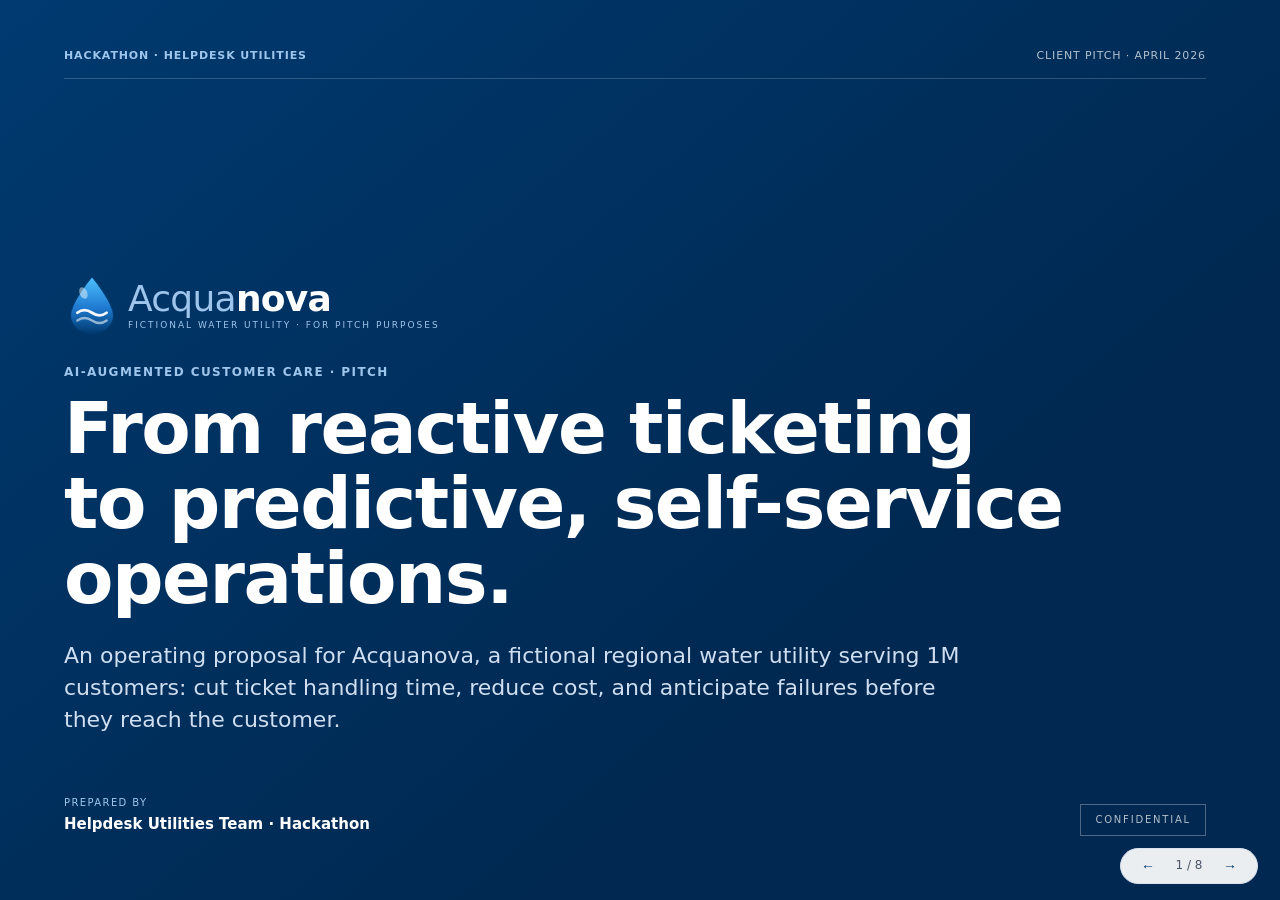
==== commit 6b4c0d49: "Polish slide 3 + slide 4, enable per-slide vertical scroll Slide 3: fix Customer icon/text overlap, " ====
--- a/pitch.html
+++ b/pitch.html
@@ -53,9 +53,32 @@
     padding: 48px 64px 64px;
     display: none;
     flex-direction: column;
-    overflow: hidden;
+    overflow-y: auto;
+    overflow-x: hidden;
+    scrollbar-gutter: stable;
   }
   .slide.active { display: flex; }
+
+  /* Subtle scrollbar styling */
+  .slide::-webkit-scrollbar { width: 10px; }
+  .slide::-webkit-scrollbar-track { background: transparent; }
+  .slide::-webkit-scrollbar-thumb {
+    background: rgba(31, 122, 209, 0.25);
+    border-radius: 100px;
+    border: 2px solid transparent;
+    background-clip: padding-box;
+  }
+  .slide::-webkit-scrollbar-thumb:hover {
+    background: rgba(31, 122, 209, 0.45);
+    background-clip: padding-box;
+    border: 2px solid transparent;
+  }
+  /* Firefox */
+  .slide { scrollbar-width: thin; scrollbar-color: rgba(31, 122, 209, 0.3) transparent; }
+
+  /* Cover keeps invisible scrollbar (dark bg) */
+  .slide.cover::-webkit-scrollbar-thumb { background: rgba(255,255,255,0.25); background-clip: padding-box; border: 2px solid transparent; }
+  .slide.cover { scrollbar-color: rgba(255,255,255,0.25) transparent; }
 
   /* Header strip */
   .slide-header {
@@ -1204,10 +1227,10 @@
         <!-- Customer -->
         <g>
           <rect x="20" y="100" width="110" height="56" rx="6" fill="#ffffff" stroke="#d8e1ec" stroke-width="1.5"/>
-          <circle cx="48" cy="128" r="9" fill="none" stroke="#003a70" stroke-width="1.6"/>
-          <path d="M 36 144 Q 48 134 60 144" fill="none" stroke="#003a70" stroke-width="1.6"/>
-          <text x="105" y="125" text-anchor="end" fill="#0e1a2b" font-size="13" font-weight="600" font-family="Inter, sans-serif">Customer</text>
-          <text x="105" y="142" text-anchor="end" fill="#4a5568" font-size="10" font-family="Inter, sans-serif">1M base</text>
+          <circle cx="38" cy="122" r="5" fill="none" stroke="#003a70" stroke-width="1.5"/>
+          <path d="M 30 138 Q 38 130 46 138" fill="none" stroke="#003a70" stroke-width="1.5"/>
+          <text x="56" y="125" text-anchor="start" fill="#0e1a2b" font-size="13" font-weight="600" font-family="Inter, sans-serif">Customer</text>
+          <text x="56" y="141" text-anchor="start" fill="#4a5568" font-size="10" font-family="Inter, sans-serif">1M base</text>
         </g>
         <line x1="132" y1="128" x2="162" y2="128" stroke="#4a5568" stroke-width="1.5" marker-end="url(#arrG)"/>
 
@@ -1236,9 +1259,8 @@
           <text x="630" y="56" fill="#1a7a4c" font-size="13" font-weight="700" font-family="Inter, sans-serif">RESOLVED · ~30% of cases</text>
         </g>
 
-        <!-- Bottom branch: to operator -->
+        <!-- Bottom branch: to operator (~70%) -->
         <path d="M 502 156 L 530 156 L 530 200 L 562 200" fill="none" stroke="#1f7ad1" stroke-width="1.8" marker-end="url(#arrB)"/>
-        <text x="540" y="183" fill="#4a5568" font-size="10" font-style="italic" font-family="Inter, sans-serif">~70% need human</text>
 
         <!-- Operator + Co-pilot -->
         <g>
@@ -1349,13 +1371,28 @@
               <div class="feat-desc">Prompt injection, false confidence, role-play, override — without manual brainstorming</div>
             </div>
           </div>
+          <div class="feature-row">
+            <div class="feat-num claude">05</div>
+            <div class="feat-content">
+              <div class="feat-title">Eval-driven agent construction</div>
+              <div class="feat-desc">Synthetic ground-truth + adversarial set scored every iteration: classification accuracy 77.5%, auto-resolution 42.5%, false-confidence 6.7% — quality tracked commit-by-commit</div>
+            </div>
+          </div>
+          <div class="feature-row">
+            <div class="feat-num claude">06</div>
+            <div class="feat-content">
+              <div class="feat-title">Built a separate user-simulation agent</div>
+              <div class="feat-desc">A second Claude agent impersonates real Italian customers driving multi-turn conversations against the chatbot — a third Claude evaluator scores quality (1–5) and timing (1–5). Stress-tests the system without human QA.</div>
+            </div>
+          </div>
         </div>
 
         <div class="stamp-row">
           <span class="chip">Python 3.11+</span>
           <span class="chip">FastAPI</span>
           <span class="chip">SQLite</span>
-          <span class="chip">Vanilla JS</span>
+          <span class="chip">Eval harness</span>
+          <span class="chip">User-sim agent</span>
           <span class="chip" style="background:#cc785c;color:#fff;border-color:#cc785c;">Claude Code · 2 PCs</span>
         </div>
       </div>
